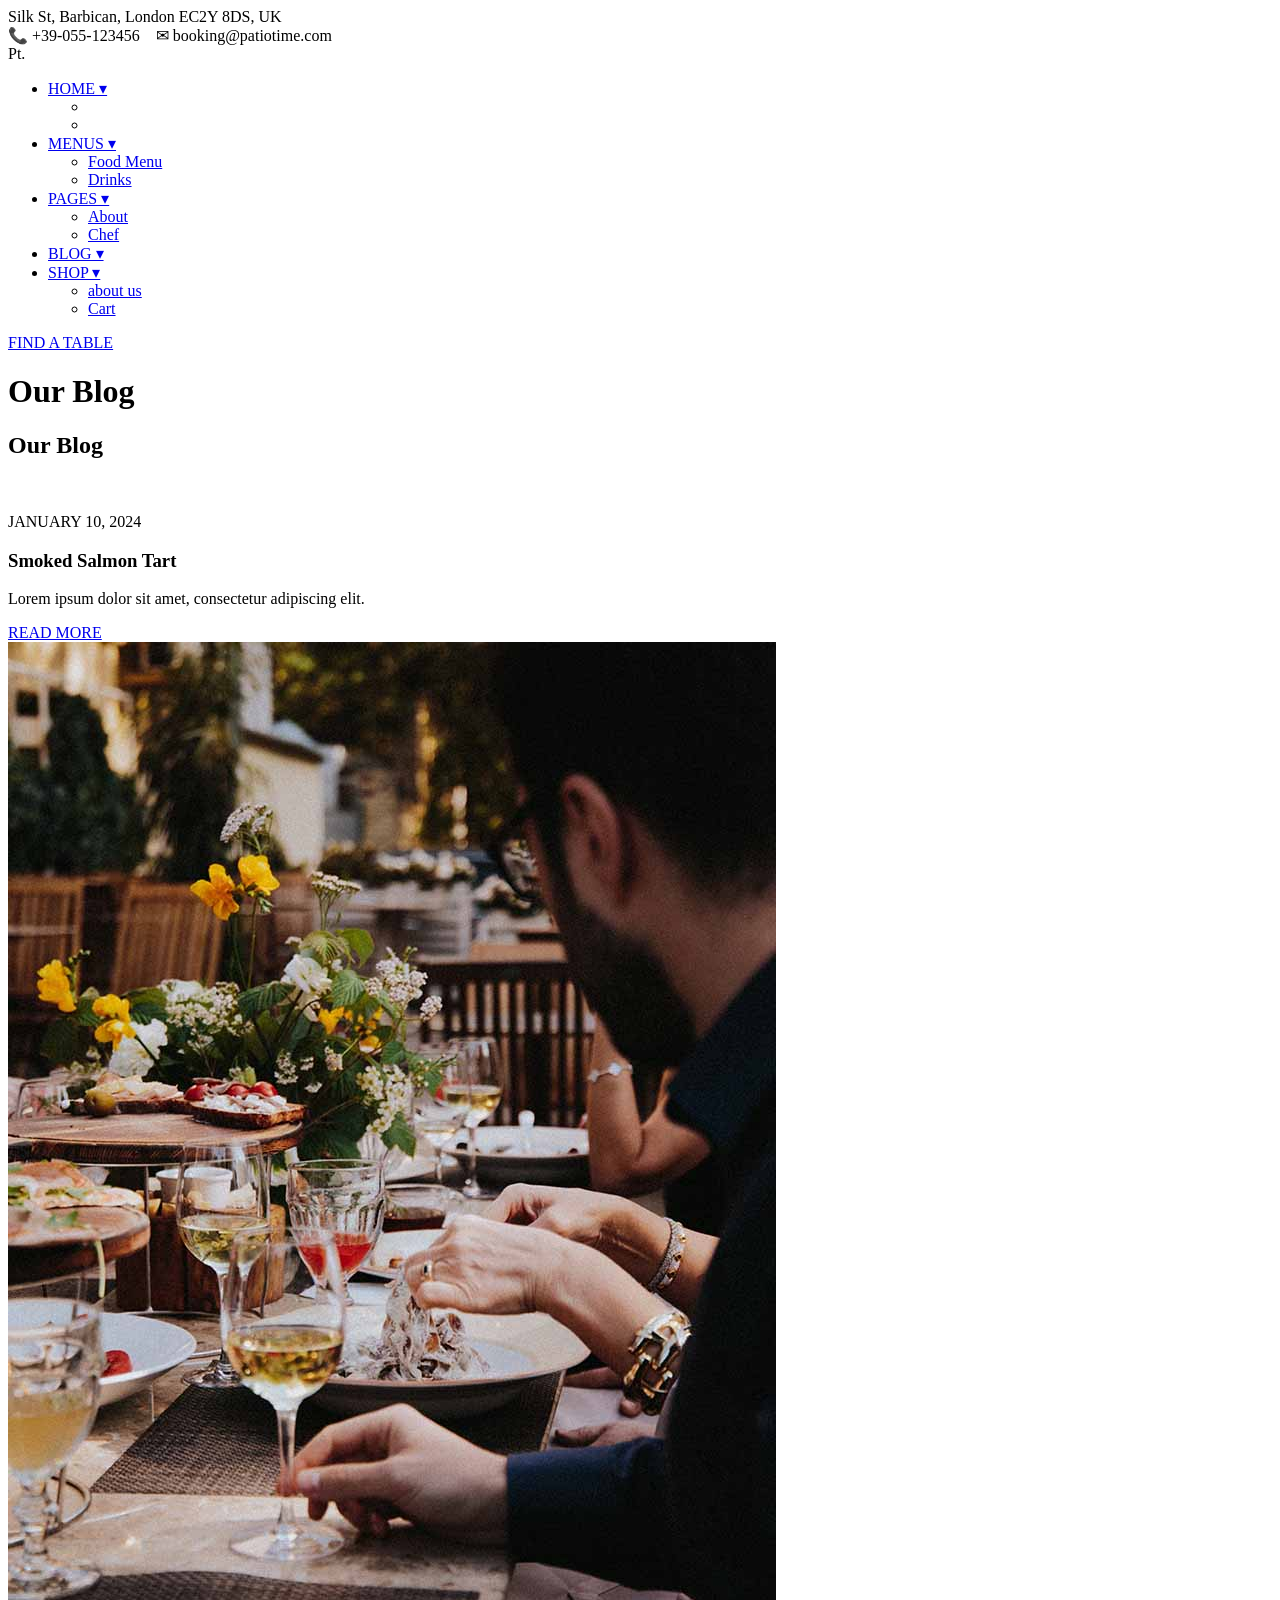
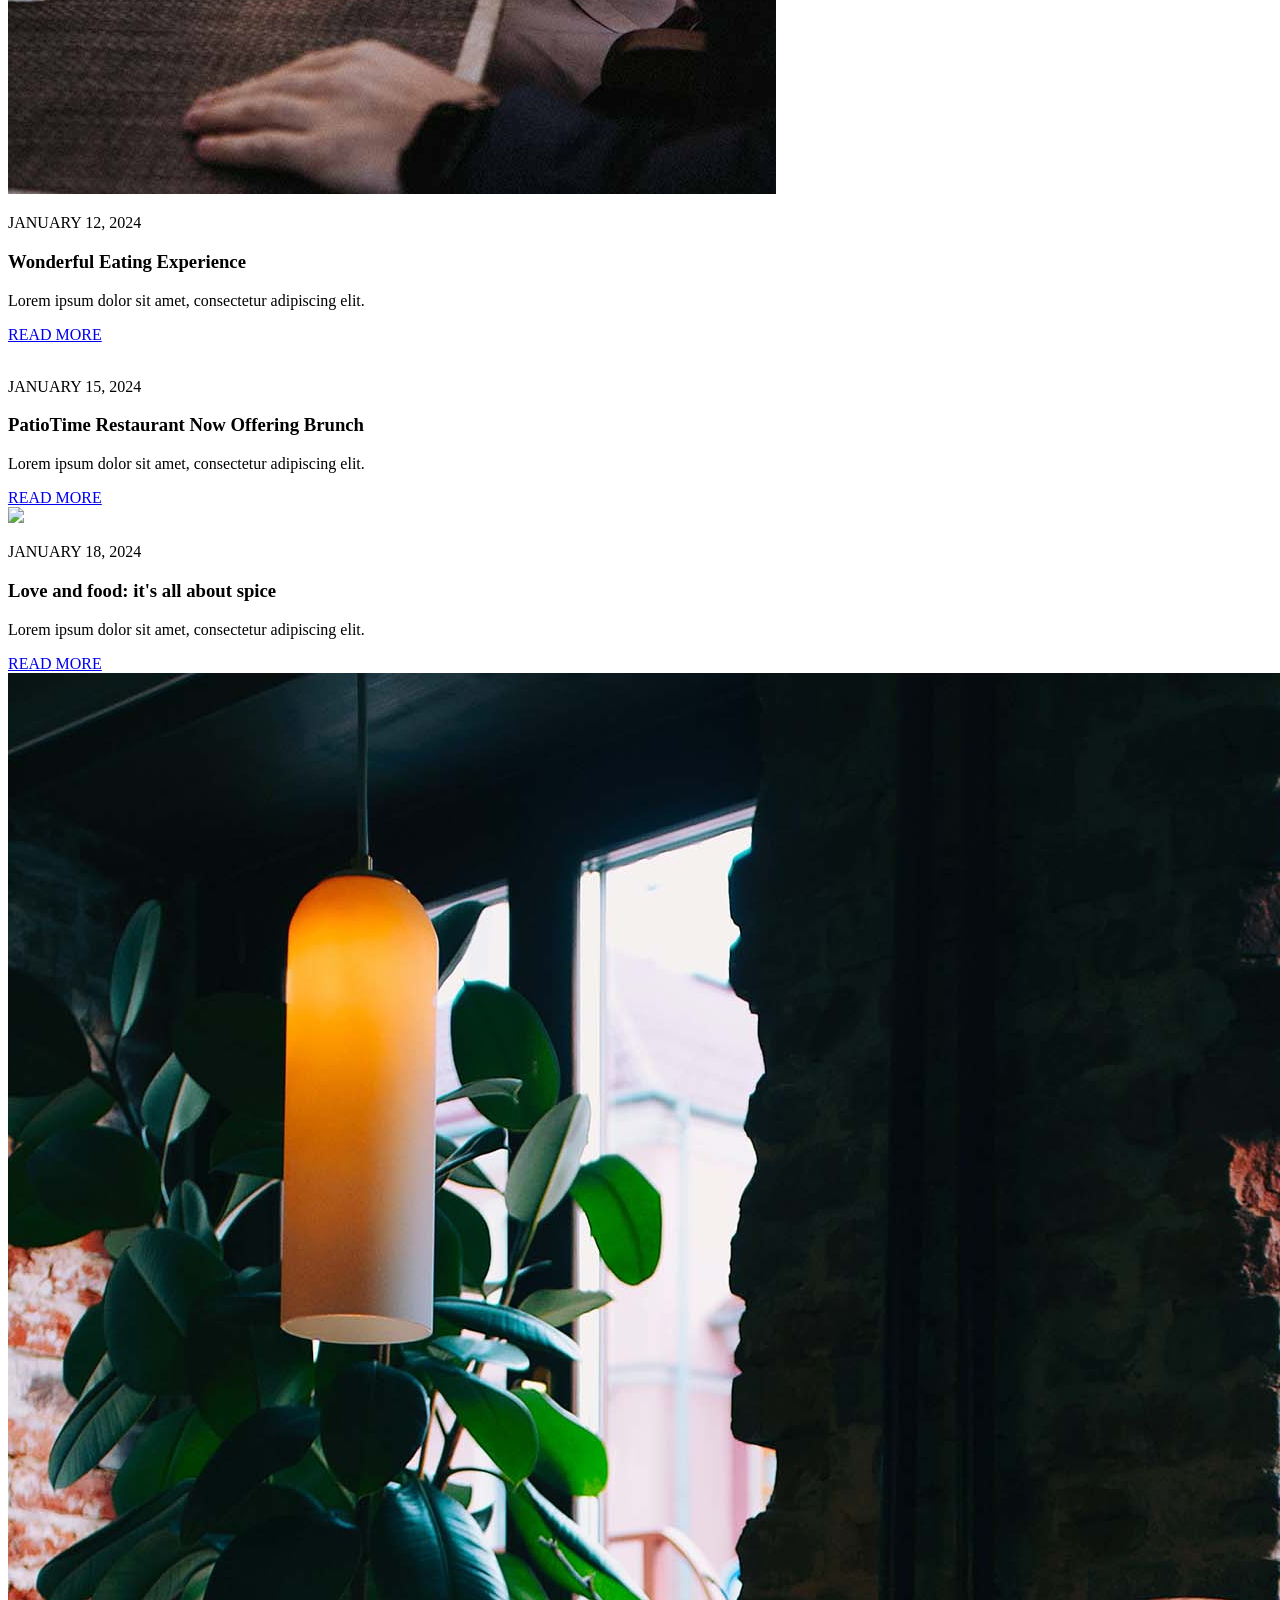
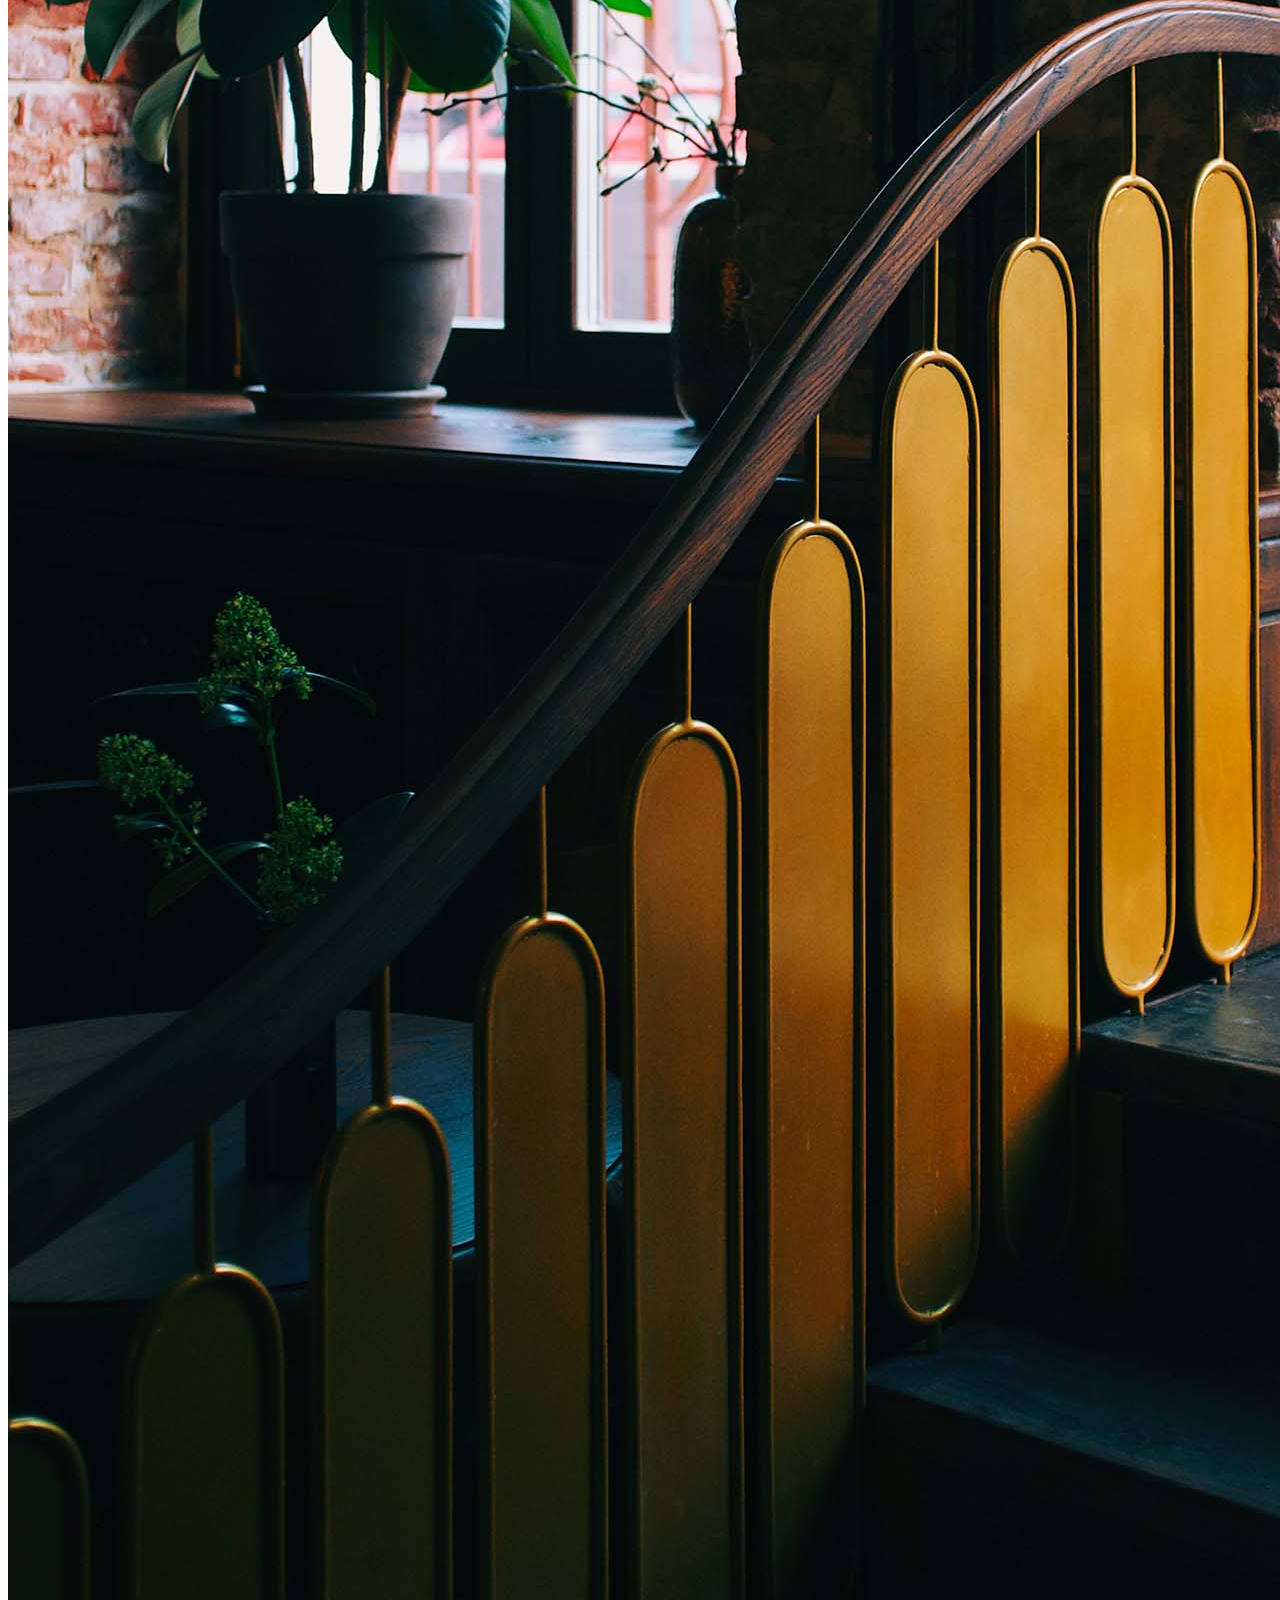
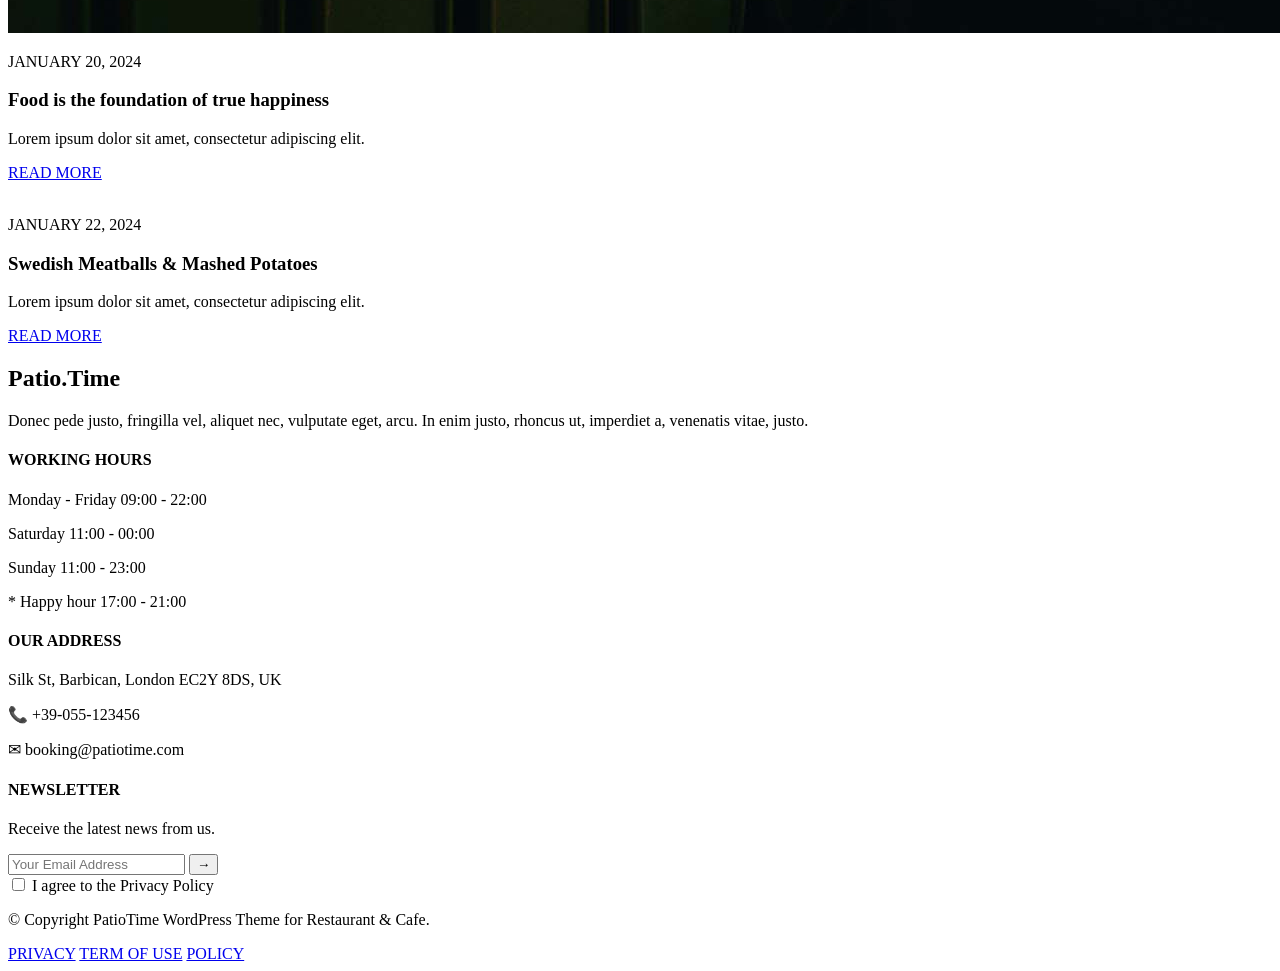
==== blog.html @ 70690c52 "Restaurant" ====
<!DOCTYPE html>
<html lang="en">
<head>
<meta charset="UTF-8">
<title>Patiotime Clone</title>

<!-- Google Fonts -->
 
<link href="https://fonts.googleapis.com/css2?family=Playfair+Display:wght@400;700&family=Poppins:wght@300;400&display=swap" rel="stylesheet">
<link href="https://fonts.googleapis.com/css2?family=Playfair+Display:wght@400;600&family=Poppins:wght@300;400&display=swap" rel="stylesheet">
<link rel="stylesheet" href="/example/Assets/css/blog.css">
</head>
<body>

<header class="hero">

    <!-- Top Info Bar -->
    <div class="top-bar">
        <div class="left"> Silk St, Barbican, London EC2Y 8DS, UK</div>
        <div class="right">
            📞 +39-055-123456 &nbsp;&nbsp;
            ✉ booking@patiotime.com
        </div>
    </div>

    <!-- Navbar -->
    <nav class="navbar">
        <div class="logo">Pt.</div>

        <ul class="menu">
            <li class="dropdown">
                <a href="home.html">HOME ▾</a>
                <ul class="dropdown-menu">
                    <li><a href="#"></a></li>
                    <li><a href="#"></a></li>
                </ul>
            </li>

            <li class="dropdown">
                <a href="menu.html">MENUS ▾</a>
                <ul class="dropdown-menu">
                    <li><a href="#">Food Menu</a></li>
                    <li><a href="#">Drinks</a></li>
                </ul>
            </li>

            <li class="dropdown">
                <a href="pages.html">PAGES ▾</a>
                <ul class="dropdown-menu">
                    <li><a href="#">About</a></li>
                    <li><a href="#">Chef</a></li>
                </ul>
            </li>

            <li><a href="#">BLOG ▾</a></li>

            <li class="dropdown">
                <a href="shop.html">SHOP ▾</a>
                <ul class="dropdown-menu">
                    <li><a href="#">about us</a></li>
                    <li><a href="#">Cart</a></li>
                </ul>
            </li>
        </ul>

        <a href="#" class="btn-outline">FIND A TABLE</a>
    </nav>

    <!-- Hero Content -->
    <div class="hero-content">
        
        <h1>Our Blog</h1>
        
    </div>

</header>

<!--middle content-->
<section class="blog">
  <h2 class="blog-title">Our Blog</h2>

  <div class="blog-container">

    <!-- Card 1 -->
    <div class="blog-card">
      <img src="/example/Assets/images/page1.jpg" alt="">
      <p class="date">JANUARY 10, 2024</p>
      <h3>Smoked Salmon Tart</h3>
      <p>Lorem ipsum dolor sit amet, consectetur adipiscing elit.</p>
      <a href="#">READ MORE</a>
    </div>

    <!-- Card 2 -->
    <div class="blog-card">
      <img src="Assets/images/bottom.jpg" alt="">
      <p class="date">JANUARY 12, 2024</p>
      <h3>Wonderful Eating Experience</h3>
      <p>Lorem ipsum dolor sit amet, consectetur adipiscing elit.</p>
      <a href="#">READ MORE</a>
    </div>

    <!-- Card 3 -->
    <div class="blog-card">
      <img src="/example/Assets/images/banner1.jpg" alt="">
      <p class="date">JANUARY 15, 2024</p>
      <h3>PatioTime Restaurant Now Offering Brunch</h3>
      <p>Lorem ipsum dolor sit amet, consectetur adipiscing elit.</p>
      <a href="#">READ MORE</a>
    </div>

    <!-- Card 4 -->
    <div class="blog-card">
      <img src="/example/Assets/images/banner2.jpg"">
      <p class="date">JANUARY 18, 2024</p>
      <h3>Love and food: it's all about spice</h3>
      <p>Lorem ipsum dolor sit amet, consectetur adipiscing elit.</p>
      <a href="#">READ MORE</a>
    </div>

    <!-- Card 5 -->
    <div class="blog-card">
      <img src="Assets/images/footer.jpg" alt="">
      <p class="date">JANUARY 20, 2024</p>
      <h3>Food is the foundation of true happiness</h3>
      <p>Lorem ipsum dolor sit amet, consectetur adipiscing elit.</p>
      <a href="#">READ MORE</a>
    </div>

    <!-- Card 6 -->
    <div class="blog-card">
      <img src="/example/Assets/images/wine.jpg" alt="">
      <p class="date">JANUARY 22, 2024</p>
      <h3>Swedish Meatballs & Mashed Potatoes</h3>
      <p>Lorem ipsum dolor sit amet, consectetur adipiscing elit.</p>
      <a href="#">READ MORE</a>
    </div>

  </div>
</section>


<!--FOOTER SECTION-->
<footer class="footer">

  <div class="footer-container">

    <!-- COL 1 -->
    <div class="footer-col">
      <h2 class="footer-logo">Patio.Time</h2>
      <p>
        Donec pede justo, fringilla vel, aliquet nec, vulputate eget, arcu.
        In enim justo, rhoncus ut, imperdiet a, venenatis vitae, justo.
      </p>

      <div class="socials">
        <i class="fab fa-facebook-f"></i>
        <i class="fab fa-x-twitter"></i>
        <i class="fab fa-instagram"></i>
        <i class="fab fa-pinterest-p"></i>
        <i class="fab fa-youtube"></i>
      </div>
    </div>

    <!-- COL 2 -->
    <div class="footer-col">
      <h4>WORKING HOURS</h4>

      <div class="hours">
        <p>Monday - Friday <span>09:00 - 22:00</span></p>
        <p>Saturday <span>11:00 - 00:00</span></p>
        <p>Sunday <span>11:00 - 23:00</span></p>
        <p class="happy">* Happy hour <span>17:00 - 21:00</span></p>
      </div>
    </div>

    <!-- COL 3 -->
    <div class="footer-col">
      <h4>OUR ADDRESS</h4>

      <p> Silk St, Barbican, London EC2Y 8DS, UK</p>
      <p>📞 +39-055-123456</p>
      <p>✉ booking@patiotime.com</p>
    </div>

    <!-- COL 4 -->
    <div class="footer-col">
      <h4>NEWSLETTER</h4>

      <p>Receive the latest news from us.</p>

      <div class="newsletter">
        <input type="email" placeholder="Your Email Address">
        <button>→</button>
      </div>

      <label class="checkbox">
        <input type="checkbox">
        I agree to the Privacy Policy
      </label>
    </div>

  </div>

  <!-- BOTTOM -->
  <div class="footer-bottom">
    <p>© Copyright PatioTime WordPress Theme for Restaurant & Cafe.</p>

    <div class="footer-links">
      <a href="#">PRIVACY</a>
      <a href="#">TERM OF USE</a>
      <a href="#">POLICY</a>
    </div>
  </div>

</footer>

</body>
</html>
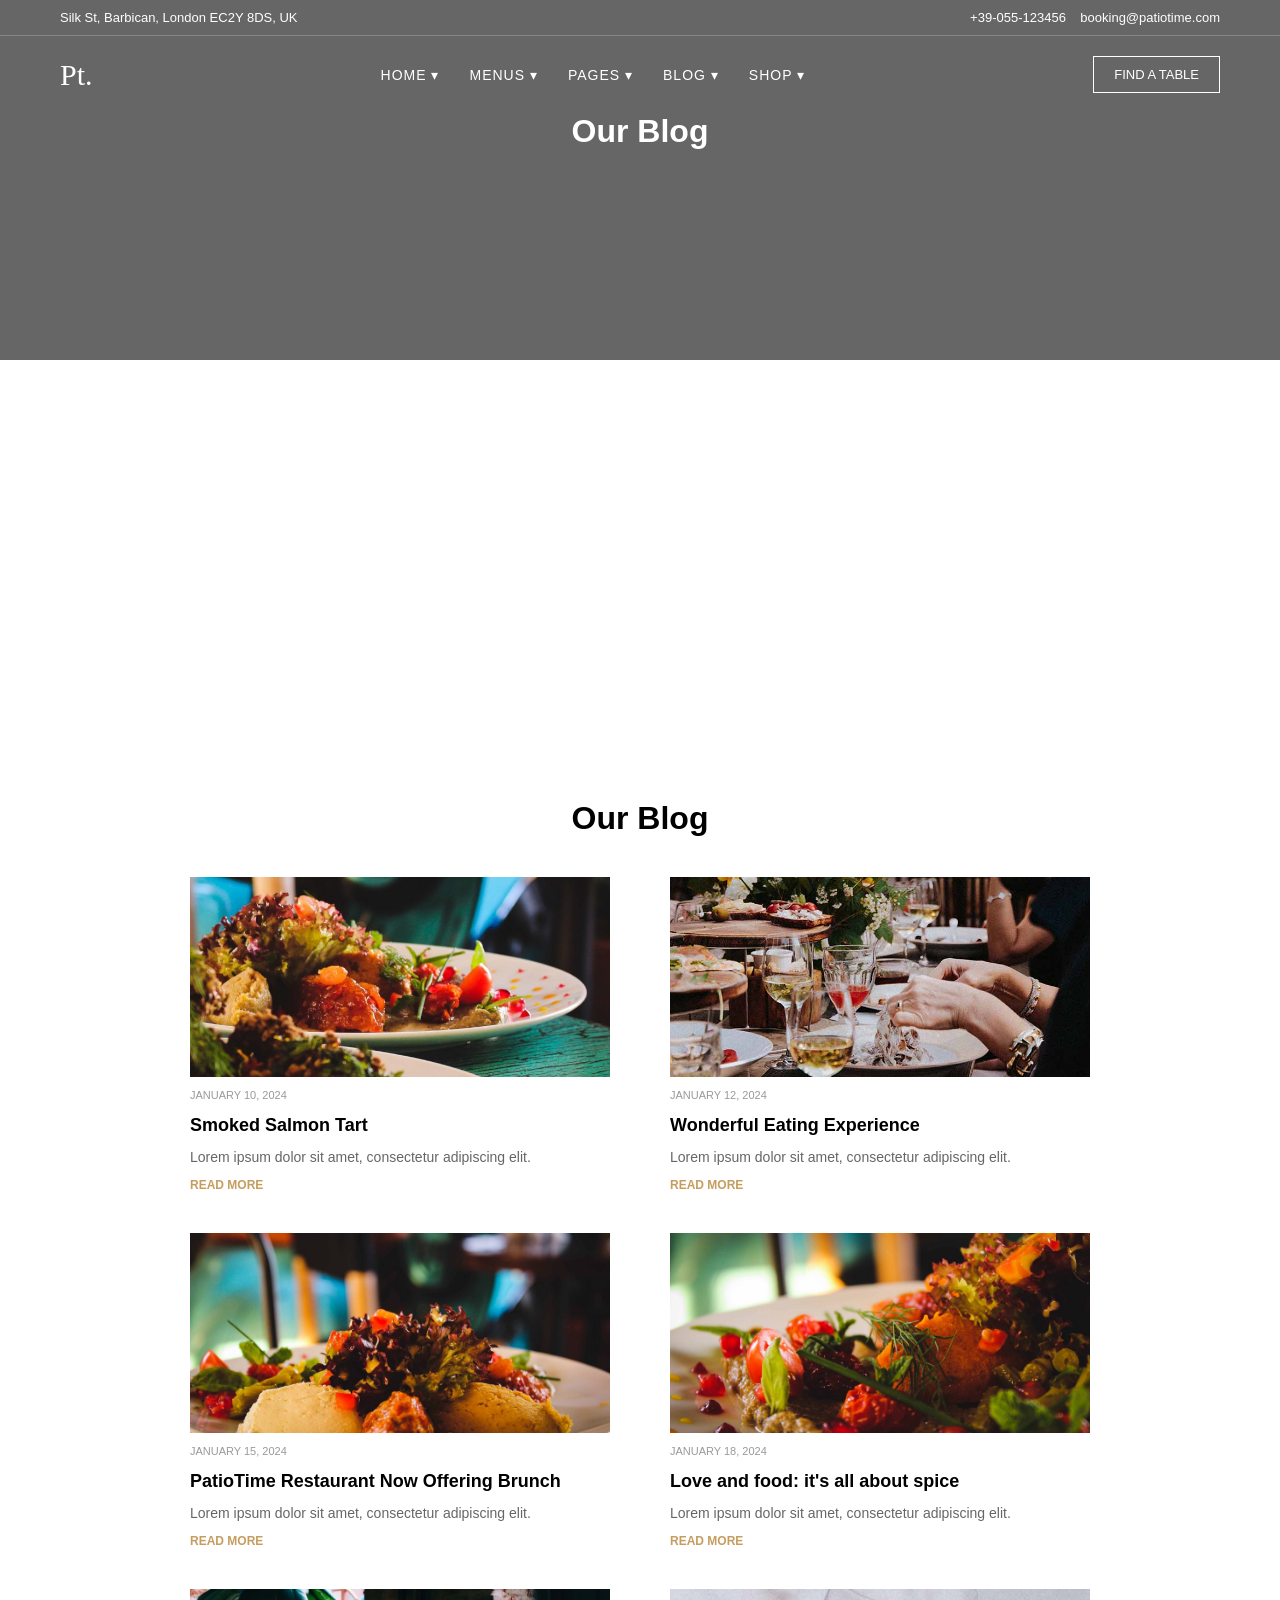
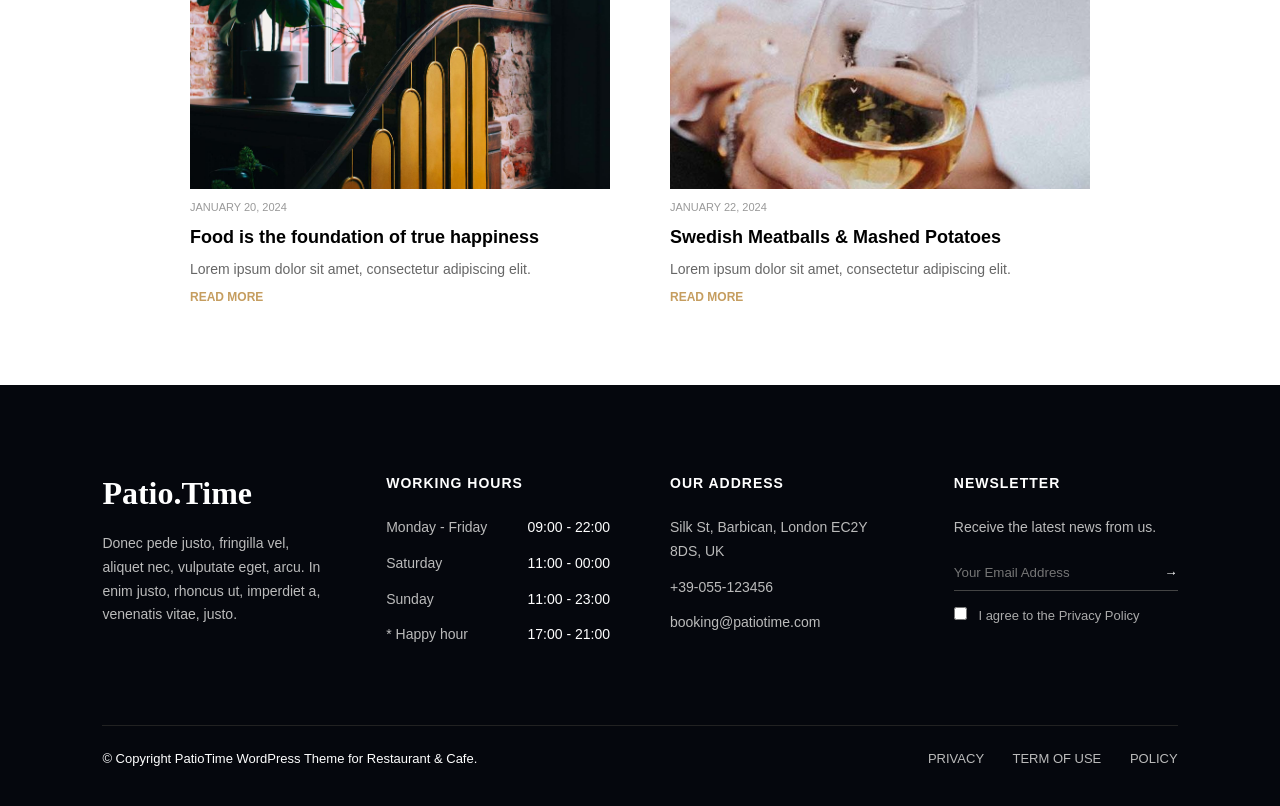
==== commit b8481475: "Update blog.html" ====
--- a/blog.html
+++ b/blog.html
@@ -2,13 +2,13 @@
 <html lang="en">
 <head>
 <meta charset="UTF-8">
-<title>Patiotime Clone</title>
+<title>Patiotime</title>
 
 <!-- Google Fonts -->
  
 <link href="https://fonts.googleapis.com/css2?family=Playfair+Display:wght@400;700&family=Poppins:wght@300;400&display=swap" rel="stylesheet">
 <link href="https://fonts.googleapis.com/css2?family=Playfair+Display:wght@400;600&family=Poppins:wght@300;400&display=swap" rel="stylesheet">
-<link rel="stylesheet" href="/example/Assets/css/blog.css">
+<link rel="stylesheet" href="./Assets/css/blog.css">
 </head>
 <body>
 
@@ -18,8 +18,8 @@
     <div class="top-bar">
         <div class="left"> Silk St, Barbican, London EC2Y 8DS, UK</div>
         <div class="right">
-            📞 +39-055-123456 &nbsp;&nbsp;
-            ✉ booking@patiotime.com
+             +39-055-123456 &nbsp;&nbsp;
+             booking@patiotime.com
         </div>
     </div>
 
@@ -29,7 +29,7 @@
 
         <ul class="menu">
             <li class="dropdown">
-                <a href="home.html">HOME ▾</a>
+                <a href="index.html">HOME ▾</a>
                 <ul class="dropdown-menu">
                     <li><a href="#"></a></li>
                     <li><a href="#"></a></li>
@@ -52,8 +52,12 @@
                 </ul>
             </li>
 
-            <li><a href="#">BLOG ▾</a></li>
-
+            <li class="dropdown">
+                <a href="blog.html">BLOG ▾</a>
+                <ul class="dropdown-menu">
+                    <li><a href="#">Blog grid- 2 column</a></li>
+                   </ul>
+            </li>
             <li class="dropdown">
                 <a href="shop.html">SHOP ▾</a>
                 <ul class="dropdown-menu">
@@ -83,7 +87,7 @@
 
     <!-- Card 1 -->
     <div class="blog-card">
-      <img src="/example/Assets/images/page1.jpg" alt="">
+      <img src="./Assets/images/page1.jpg" alt="">
       <p class="date">JANUARY 10, 2024</p>
       <h3>Smoked Salmon Tart</h3>
       <p>Lorem ipsum dolor sit amet, consectetur adipiscing elit.</p>
@@ -92,7 +96,7 @@
 
     <!-- Card 2 -->
     <div class="blog-card">
-      <img src="Assets/images/bottom.jpg" alt="">
+      <img src="./Assets/images/bottom.jpg" alt="">
       <p class="date">JANUARY 12, 2024</p>
       <h3>Wonderful Eating Experience</h3>
       <p>Lorem ipsum dolor sit amet, consectetur adipiscing elit.</p>
@@ -101,7 +105,7 @@
 
     <!-- Card 3 -->
     <div class="blog-card">
-      <img src="/example/Assets/images/banner1.jpg" alt="">
+      <img src="./Assets/images/banner1.jpg" alt="">
       <p class="date">JANUARY 15, 2024</p>
       <h3>PatioTime Restaurant Now Offering Brunch</h3>
       <p>Lorem ipsum dolor sit amet, consectetur adipiscing elit.</p>
@@ -110,7 +114,7 @@
 
     <!-- Card 4 -->
     <div class="blog-card">
-      <img src="/example/Assets/images/banner2.jpg"">
+      <img src="./Assets/images/banner2.jpg"">
       <p class="date">JANUARY 18, 2024</p>
       <h3>Love and food: it's all about spice</h3>
       <p>Lorem ipsum dolor sit amet, consectetur adipiscing elit.</p>
@@ -119,7 +123,7 @@
 
     <!-- Card 5 -->
     <div class="blog-card">
-      <img src="Assets/images/footer.jpg" alt="">
+      <img src="./Assets/images/footer.jpg" alt="">
       <p class="date">JANUARY 20, 2024</p>
       <h3>Food is the foundation of true happiness</h3>
       <p>Lorem ipsum dolor sit amet, consectetur adipiscing elit.</p>
@@ -128,7 +132,7 @@
 
     <!-- Card 6 -->
     <div class="blog-card">
-      <img src="/example/Assets/images/wine.jpg" alt="">
+      <img src="./Assets/images/wine.jpg" alt="">
       <p class="date">JANUARY 22, 2024</p>
       <h3>Swedish Meatballs & Mashed Potatoes</h3>
       <p>Lorem ipsum dolor sit amet, consectetur adipiscing elit.</p>
@@ -178,8 +182,8 @@
       <h4>OUR ADDRESS</h4>
 
       <p> Silk St, Barbican, London EC2Y 8DS, UK</p>
-      <p>📞 +39-055-123456</p>
-      <p>✉ booking@patiotime.com</p>
+      <p> +39-055-123456</p>
+      <p> booking@patiotime.com</p>
     </div>
 
     <!-- COL 4 -->
@@ -215,4 +219,4 @@
 </footer>
 
 </body>
-</html>+</html>
--- a/Assets/css/blog.css
+++ b/Assets/css/blog.css
@@ -0,0 +1,325 @@
+* {
+    margin: 0;
+    padding: 0;
+    box-sizing: border-box;
+}
+
+body {
+    font-family: 'Poppins', sans-serif;
+}
+
+/* HERO BACKGROUND */
+.hero {
+    height: 80vh;
+    background: url('/example/Assets/images/food.jpg'), center/cover no-repeat;
+    position: relative;
+    color: white;
+    background-size:cover;
+    
+  
+}
+
+/* DARK OVERLAY */
+.hero::before {
+    content: "";
+    position: absolute;
+    width: 100%;
+    height: 50%;
+    background: rgba(0,0,0,0.6);
+}
+
+/* TOP BAR */
+.top-bar {
+    display: flex;
+    justify-content: space-between;
+    padding: 10px 60px;
+    font-size: 13px;
+    border-bottom: 1px solid rgba(255,255,255,0.2);
+    position: relative;
+    z-index: 1;
+}
+
+/* NAVBAR */
+.navbar {
+    display: flex;
+    justify-content: space-between;
+    align-items: center;
+    padding: 20px 60px;
+    position: relative;
+    z-index: 1;
+}
+
+.logo {
+    font-size: 30px;
+    font-family: 'Playfair Display', serif;
+}
+
+/* MENU */
+.menu {
+    display: flex;
+    list-style: none;
+    gap: 30px;
+}
+
+.menu li a {
+    text-decoration: none;
+    color: white;
+    font-size: 14px;
+    letter-spacing: 1px;
+}
+
+/* DROPDOWN */
+.dropdown-menu {
+    position: absolute;
+    top: 35px;
+    background: white;
+    color: black;
+    list-style: none;
+    min-width: 180px;
+    opacity: 0;
+    visibility: hidden;
+    transform: translateY(10px);
+    transition: 0.3s;
+}
+
+.dropdown-menu li a {
+    color: black;
+    padding: 12px;
+    display: block;
+}
+
+.dropdown:hover .dropdown-menu {
+    opacity: 1;
+    visibility: visible;
+    transform: translateY(0);
+}
+
+/* BUTTON OUTLINE */
+.btn-outline {
+    border: 1px solid white;
+    padding: 10px 20px;
+    text-decoration: none;
+    color: white;
+    font-size: 13px;
+}
+
+
+
+/* HERO CONTENT */
+.hero-content {
+  position: relative;
+  text-align: center;
+  width: 90%;
+  margin: auto;
+}
+
+
+hero-content h1 {
+  font-family: "Cormorant Garamond", serif;
+  font-size: 88px;
+  font-weight: 400;
+  margin-bottom: 20px;
+}
+
+/* BLOG SECTION */
+.blog {
+  text-align: center;
+  padding: 80px 20px;
+}
+
+.blog-title {
+  font-size: 32px;
+  margin-bottom: 40px;
+}
+
+/* GRID */
+.blog-container {
+  display: grid;
+  grid-template-columns: repeat(2, 1fr);
+  gap: 40px 60px;
+  max-width: 900px;
+  margin: auto;
+}
+
+/* CARD */
+.blog-card {
+  text-align: left;
+}
+
+.blog-card img {
+  width: 100%;
+  height: 200px;
+  object-fit: cover;
+  display: block;
+}
+
+/* TEXT */
+.blog-card .date {
+  font-size: 11px;
+  color: #999;
+  margin: 10px 0;
+}
+
+.blog-card h3 {
+  font-size: 18px;
+  margin: 10px 0;
+}
+
+.blog-card p {
+  font-size: 14px;
+  color: #666;
+  line-height: 1.6;
+}
+
+/* READ MORE */
+.blog-card a {
+  font-size: 12px;
+  color: #c59d5f;
+  text-decoration: none;
+  font-weight: bold;
+  display: inline-block;
+  margin-top: 10px;
+}
+
+
+/* FOOTER SECTION */
+.footer {
+  background: #05070d;
+  color: #fff;
+  padding: 90px 8% 40px;
+}
+
+/* GRID */
+.footer-container {
+  display: grid;
+  grid-template-columns: repeat(4, 1fr);
+  gap: 60px;
+}
+
+/* LOGO */
+.footer-logo {
+  font-family: 'Playfair Display', serif;
+  font-size: 32px;
+  margin-bottom: 20px;
+}
+
+/* TEXT */
+.footer-col p {
+  font-size: 14px;
+  color: #bbb;
+  line-height: 1.7;
+  margin-bottom: 12px;
+}
+
+/* HEADINGS */
+.footer-col h4 {
+  font-size: 14px;
+  letter-spacing: 1px;
+  margin-bottom: 25px;
+}
+
+/* WORKING HOURS ALIGN */
+.hours span {
+  float: right;
+  color: #fff;
+}
+
+/* HAPPY */
+.happy {
+  margin-top: 10px;
+}
+
+/* SOCIALS */
+.socials {
+  margin-top: 20px;
+}
+
+.socials i {
+  margin-right: 15px;
+  cursor: pointer;
+  transition: 0.3s;
+}
+
+.socials i:hover {
+  color: #e65c00;
+}
+
+/* NEWSLETTER */
+.newsletter {
+  display: flex;
+  border-bottom: 1px solid #444;
+  margin: 15px 0;
+}
+
+.newsletter input {
+  flex: 1;
+  background: transparent;
+  border: none;
+  color: #fff;
+  padding: 10px 0;
+  outline: none;
+}
+
+.newsletter button {
+  background: none;
+  border: none;
+  color: #fff;
+  cursor: pointer;
+}
+
+/* CHECKBOX */
+.checkbox {
+  font-size: 13px;
+  color: #aaa;
+}
+
+.checkbox input {
+  margin-right: 8px;
+}
+
+/* ================= BOTTOM ================= */
+.footer-bottom {
+  margin-top: 60px;
+  padding-top: 25px;
+  border-top: 1px solid #222;
+
+  display: flex;
+  justify-content: space-between;
+  align-items: center;
+
+  font-size: 13px;
+}
+
+/* LINKS */
+.footer-links a {
+  margin-left: 25px;
+  color: #bbb;
+  text-decoration: none;
+  transition: 0.3s;
+}
+
+.footer-links a:hover {
+  color: #fff;
+}
+
+/* =============================== */
+@media (max-width: 768px) {
+
+  .footer-container {
+    grid-template-columns: 1fr;
+    gap: 40px;
+  }
+
+  .footer-bottom {
+    flex-direction: column;
+    gap: 15px;
+    text-align: center;
+  }
+
+  .hours span {
+    float: none;
+    display: block;
+    margin-top: 5px;
+  }
+
+}
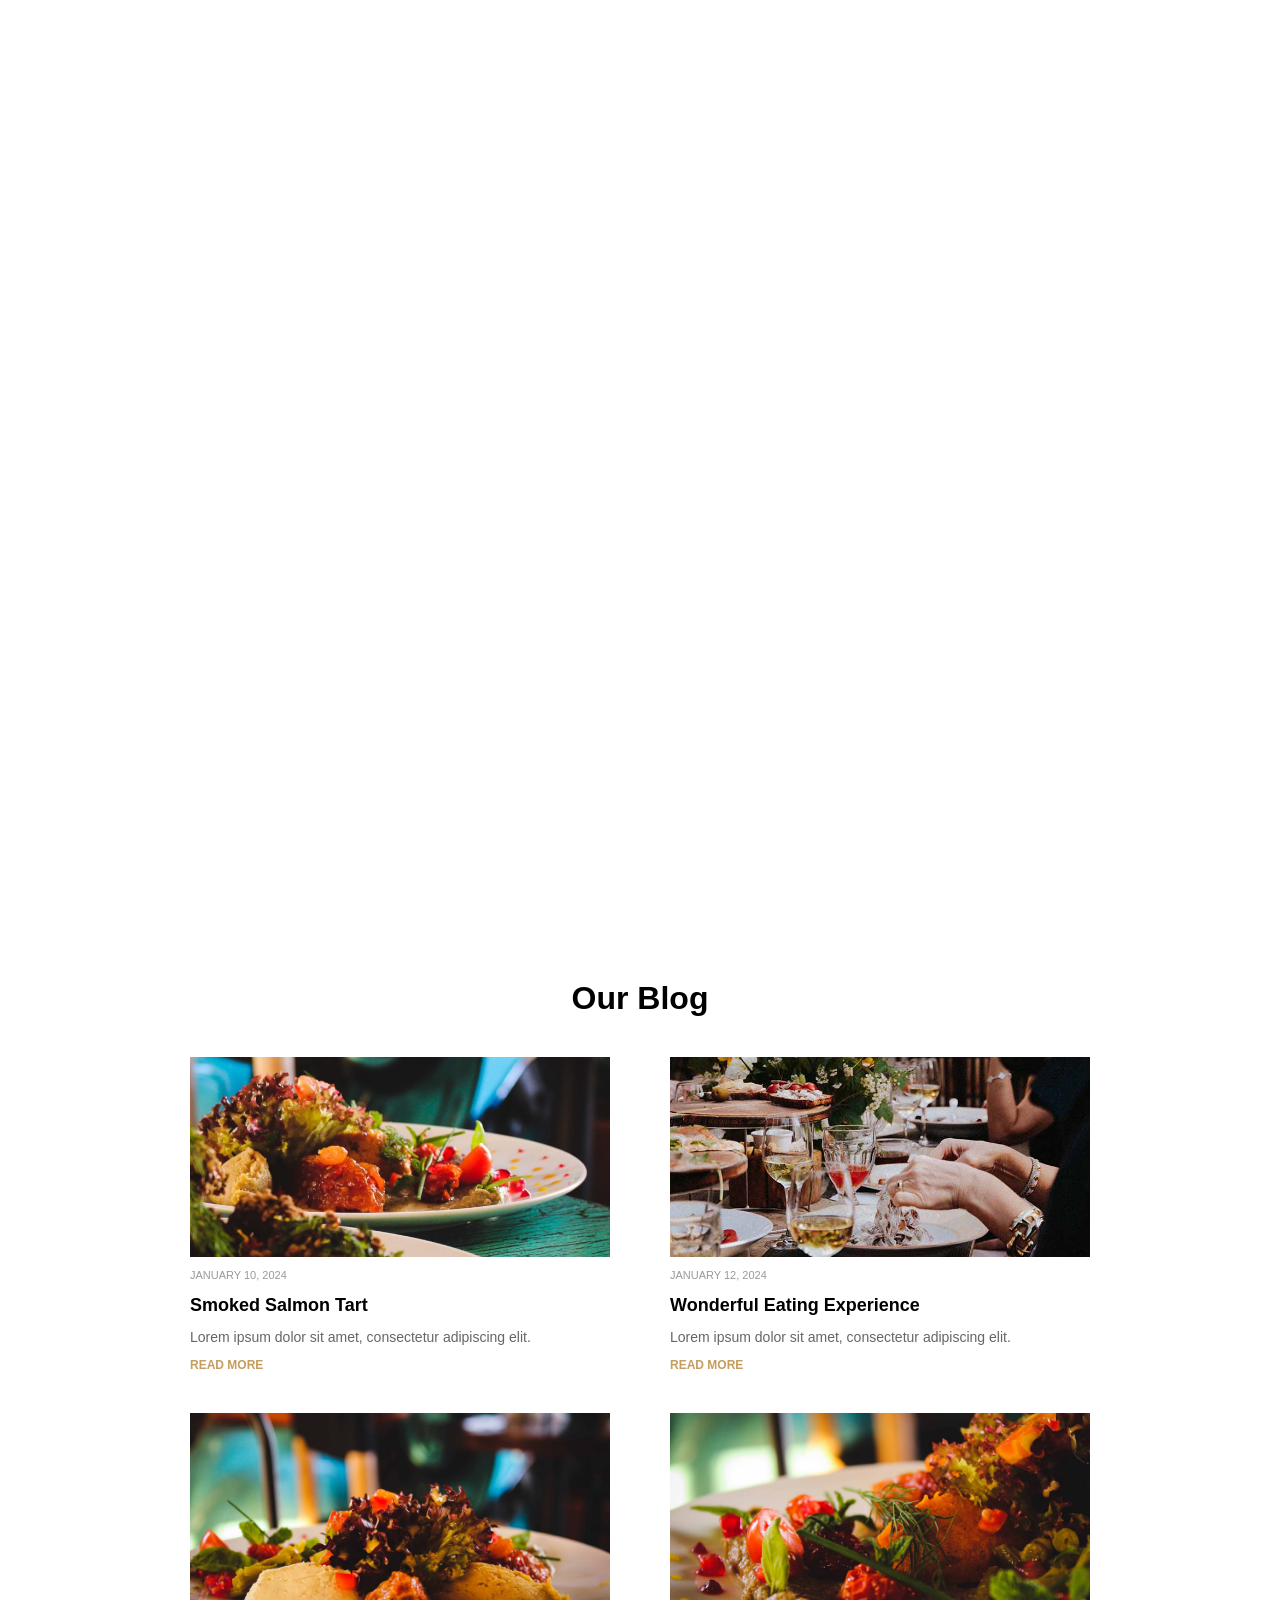
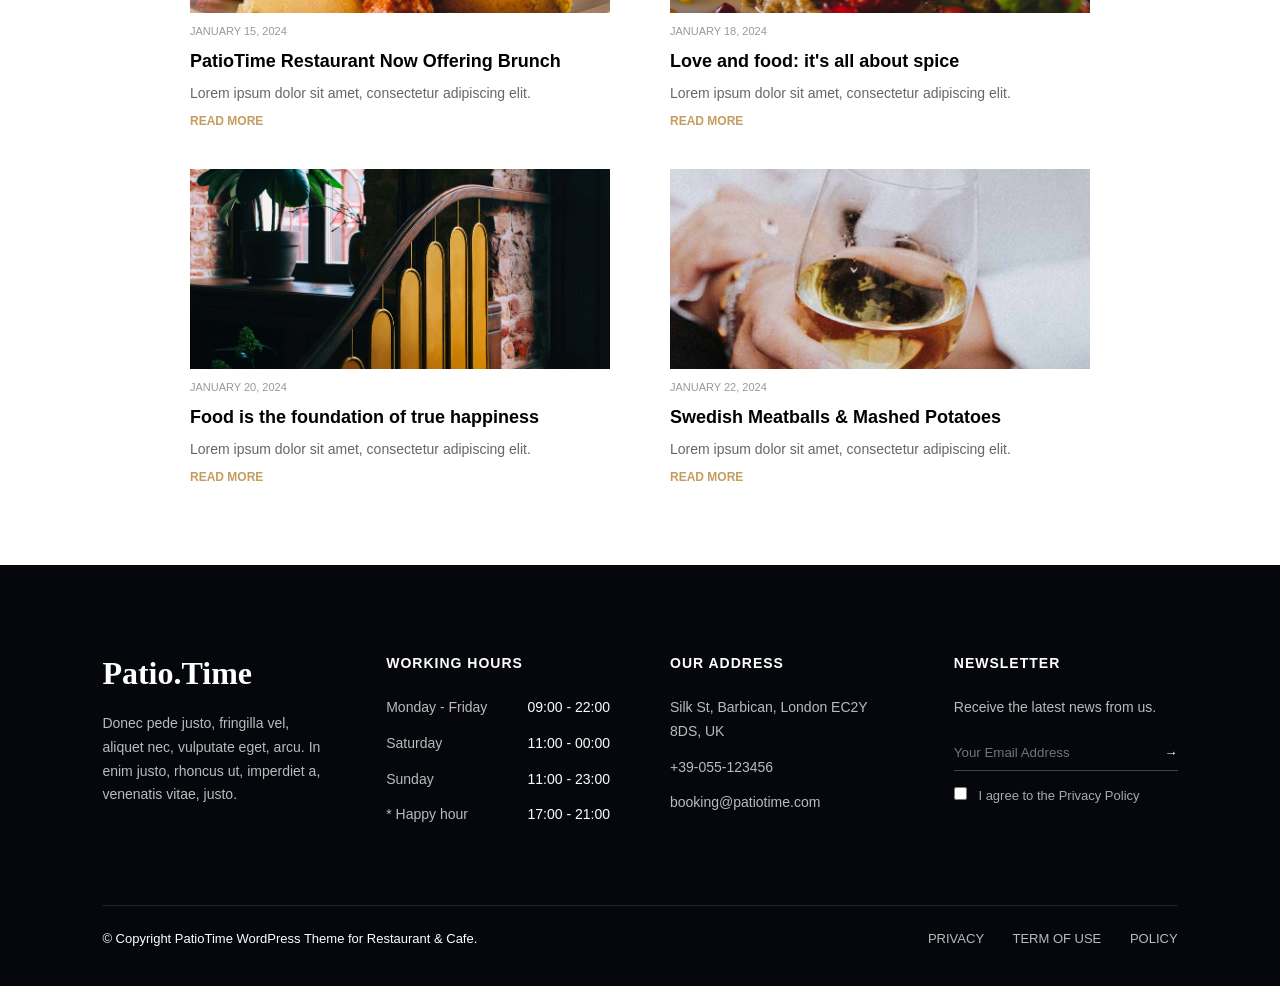
==== commit b145fcd2: "Update blog.html" ====
--- a/blog.html
+++ b/blog.html
@@ -29,53 +29,57 @@
 
         <ul class="menu">
             <li class="dropdown">
-                <a href="index.html">HOME ▾</a>
+                <a href="index.html">HOME </a>
                 <ul class="dropdown-menu">
-                    <li><a href="#"></a></li>
-                    <li><a href="#"></a></li>
-                </ul>
+                    <li><a href="#">MAIN DEMO</a></li>
+                 </ul>
             </li>
 
-            <li class="dropdown">
-                <a href="menu.html">MENUS ▾</a>
-                <ul class="dropdown-menu">
-                    <li><a href="#">Food Menu</a></li>
-                    <li><a href="#">Drinks</a></li>
-                </ul>
-            </li>
-
-            <li class="dropdown">
-                <a href="pages.html">PAGES ▾</a>
-                <ul class="dropdown-menu">
-                    <li><a href="#">About</a></li>
-                    <li><a href="#">Chef</a></li>
-                </ul>
-            </li>
-
-            <li class="dropdown">
-                <a href="blog.html">BLOG ▾</a>
-                <ul class="dropdown-menu">
-                    <li><a href="#">Blog grid- 2 column</a></li>
-                   </ul>
-            </li>
-            <li class="dropdown">
-                <a href="shop.html">SHOP ▾</a>
-                <ul class="dropdown-menu">
-                    <li><a href="#">about us</a></li>
-                    <li><a href="#">Cart</a></li>
-                </ul>
-            </li>
-        </ul>
-
-        <a href="#" class="btn-outline">FIND A TABLE</a>
-    </nav>
-
+             <li class="dropdown">
+      <a href="menu.html">MENUS </a>
+      <ul class="dropdown-menu">
+        <li><a href="#">MENU LIST</a></li>
+        
+      </ul>
+    </li>
+
+    <li class="dropdown">
+      <a href="pages.html">PAGES </a>
+      <ul class="dropdown-menu">
+        <li><a href="#">Contact Us</a></li>
+       
+      </ul>
+    </li>
+
+    <li class="dropdown">
+        <a href="blog.html">BLOG </a></li>
+        <ul class="dropdown-menu">
+        <li><a href="#">Blog Grid-2 Columns</a></li>
+        
+      </ul>
+    </li>
+
+    <li class="dropdown">
+      <a href="shop.html">SHOP </a>
+      <ul class="dropdown-menu">
+        <li><a href="#">My Account</a></li>
+        
+      </ul>
+    </li>
+
+  </ul>
+
+  <!-- BUTTON -->
+  <a href="#" class="btn-outline">FIND A TABLE</a>
+
+</nav>
+            
+        
     <!-- Hero Content -->
-    <div class="hero-content">
-        
-        <h1>Our Blog</h1>
-        
-    </div>
+ <div class="hero-content">
+        
+     <h1>Our Blog</h1>
+  </div>
 
 </header>
 
--- a/Assets/css/blog.css
+++ b/Assets/css/blog.css
@@ -1,107 +1,138 @@
 * {
-    margin: 0;
-    padding: 0;
-    box-sizing: border-box;
+  margin: 0;
+  padding: 0;
+  box-sizing: border-box;
 }
 
 body {
-    font-family: 'Poppins', sans-serif;
-}
-
-/* HERO BACKGROUND */
+  font-family: 'Poppins', sans-serif;
+}
+
+/* HERO */
 .hero {
-    height: 80vh;
-    background: url('/example/Assets/images/food.jpg'), center/cover no-repeat;
+    height: 100vh;
+    background-image: url('../Assets/images/menu.jpg');
+    background-size:  cover;
+    background-position:  center;
+    background-repeat: no-repeat;  
     position: relative;
+    
     color: white;
-    background-size:cover;
-    
-  
-}
-
-/* DARK OVERLAY */
-.hero::before {
-    content: "";
-    position: absolute;
-    width: 100%;
-    height: 50%;
-    background: rgba(0,0,0,0.6);
+    overflow:hidden;
+ 
+}
+
+/* OVERLAY */
+.overlay {
+  position: absolute;
+  width: 100%;
+  height: 100%;
+  background: rgba(0,0,0,0.65);
 }
 
 /* TOP BAR */
 .top-bar {
-    display: flex;
-    justify-content: space-between;
-    padding: 10px 60px;
-    font-size: 13px;
-    border-bottom: 1px solid rgba(255,255,255,0.2);
-    position: relative;
-    z-index: 1;
-}
+  position: relative;
+  z-index: 2;
+  display: flex;
+  justify-content: space-between;
+  padding: 10px 60px;
+  font-size: 13px;
+  border-bottom: 1px solid rgba(255,255,255,0.2);
+}
+
 
 /* NAVBAR */
 .navbar {
-    display: flex;
-    justify-content: space-between;
-    align-items: center;
-    padding: 20px 60px;
-    position: relative;
-    z-index: 1;
-}
-
+  position: relative;
+  z-index: 10;
+  display: flex;
+  align-items: center;
+  justify-content: space-between;
+  padding: 20px 60px;
+}
+
+/* LOGO */
 .logo {
-    font-size: 30px;
-    font-family: 'Playfair Display', serif;
-}
-
-/* MENU */
+  font-size: 28px;
+  font-family: 'Playfair Display', serif;
+}
+
+/* MENU CENTER */
 .menu {
-    display: flex;
-    list-style: none;
-    gap: 30px;
+  display: flex;
+  gap: 30px;
+  list-style: none;
+  align-items: center;
+}
+
+/* LINKS */
+.menu li {
+  position: relative;
 }
 
 .menu li a {
-    text-decoration: none;
-    color: white;
-    font-size: 14px;
-    letter-spacing: 1px;
+  text-decoration: none;
+  color: white;
+  font-size: 14px;
+  letter-spacing: 1px;
 }
 
 /* DROPDOWN */
 .dropdown-menu {
-    position: absolute;
-    top: 35px;
-    background: white;
-    color: black;
-    list-style: none;
-    min-width: 180px;
-    opacity: 0;
-    visibility: hidden;
-    transform: translateY(10px);
-    transition: 0.3s;
-}
-
+  position: absolute;
+  top: 120%;
+  left: 0;
+  background: black;
+  min-width: 180px;
+  list-style: none;
+  
+  opacity: 0;
+  visibility: hidden;
+  transform: translateY(10px);
+  transition: 0.1s;
+}
+
+/* DROPDOWN LINKS */
 .dropdown-menu li a {
-    color: black;
-    padding: 12px;
-    display: block;
-}
-
+  color: white;
+  padding: 12px 15px;
+  display: block;
+  font-family: Jost, sans-serif;
+  font-size: 12px;
+  font-weight: 200;
+}
+
+/* HOVER SHOW */
 .dropdown:hover .dropdown-menu {
-    opacity: 1;
-    visibility: visible;
-    transform: translateY(0);
-}
-
-/* BUTTON OUTLINE */
+  opacity: 1;
+  visibility: visible;
+  transform: translateY(0);
+}
+
+
+/* BUTTON */
 .btn-outline {
-    border: 1px solid white;
-    padding: 10px 20px;
-    text-decoration: none;
-    color: white;
-    font-size: 13px;
-}
+  border: 1px solid white;
+  padding: 10px 20px;
+  color: white;
+  text-decoration: none;
+}
+.btn-outline:hover{
+  background-color: aliceblue;
+  color:black;
+}
+
+/* ================================== */
+@media (max-width: 768px) {
+
+  .menu {
+    display: none;
+  }
+
+}
+
+
 
 
 
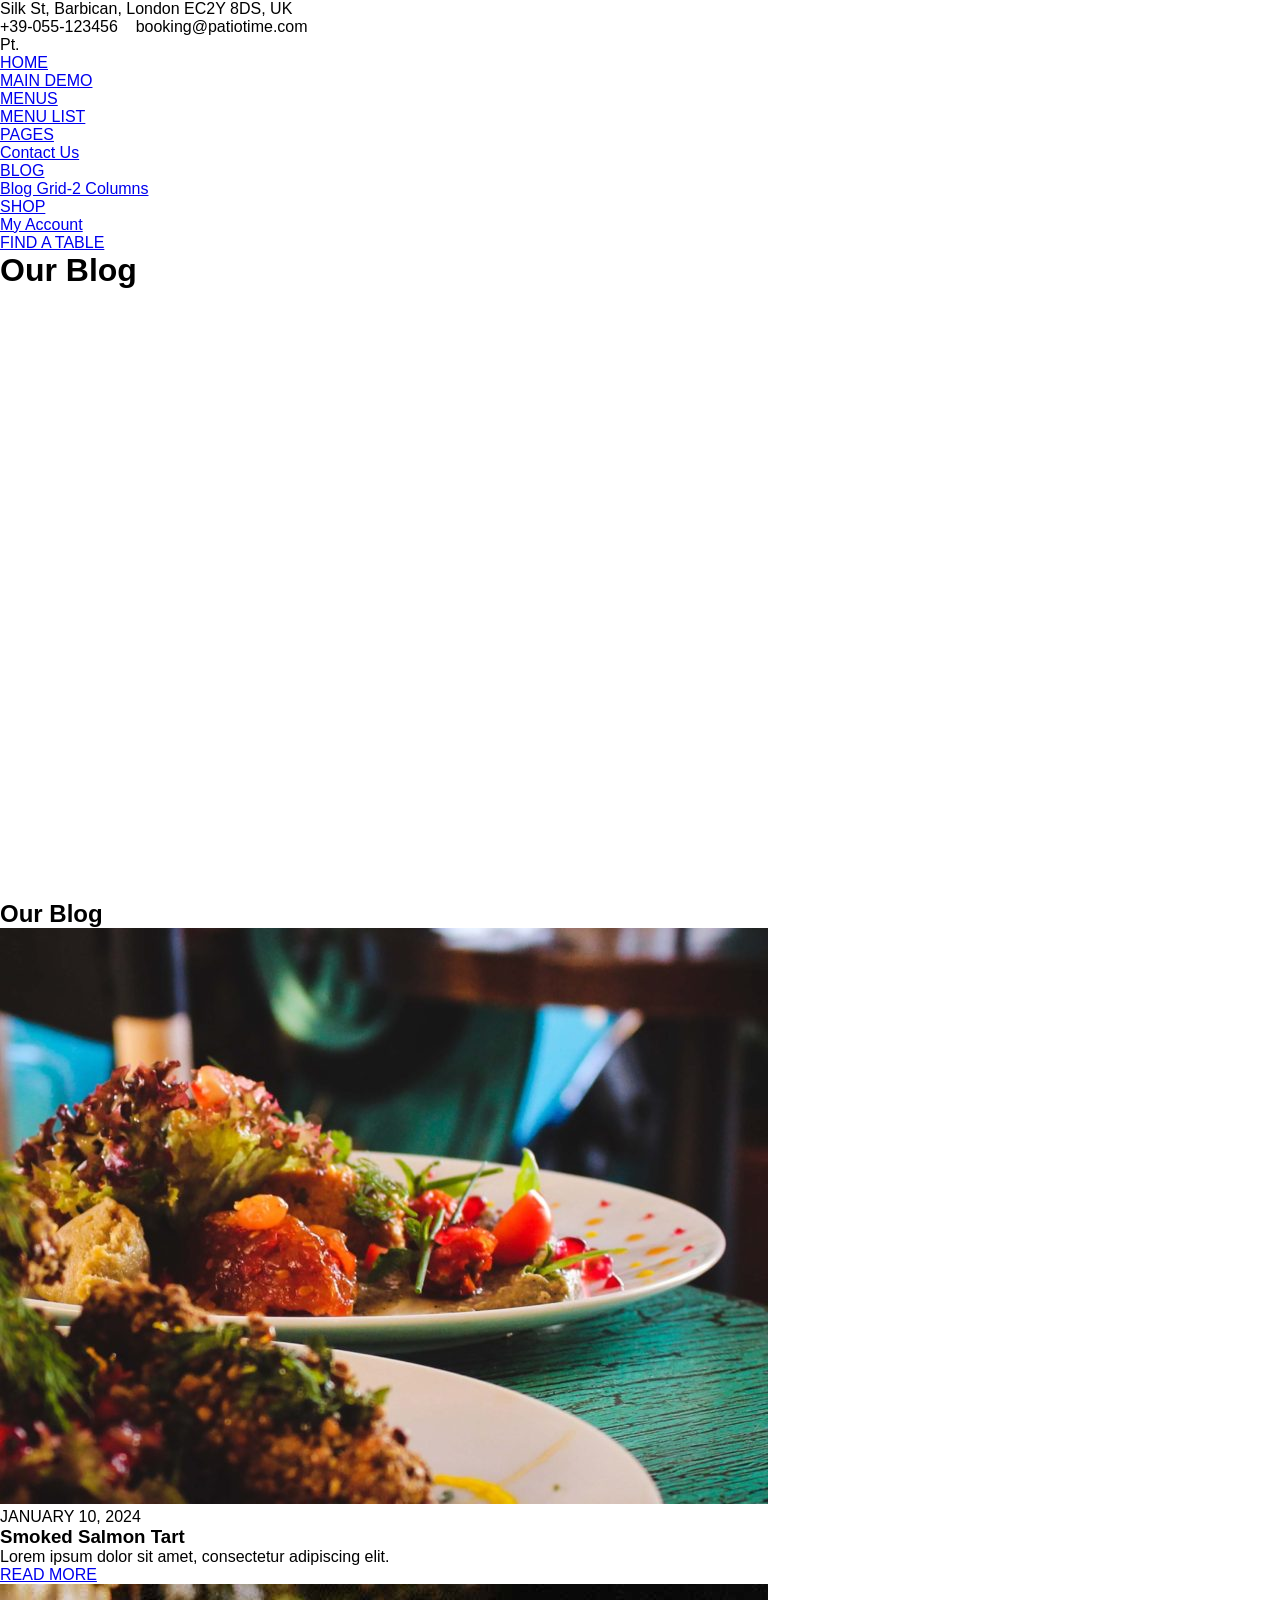
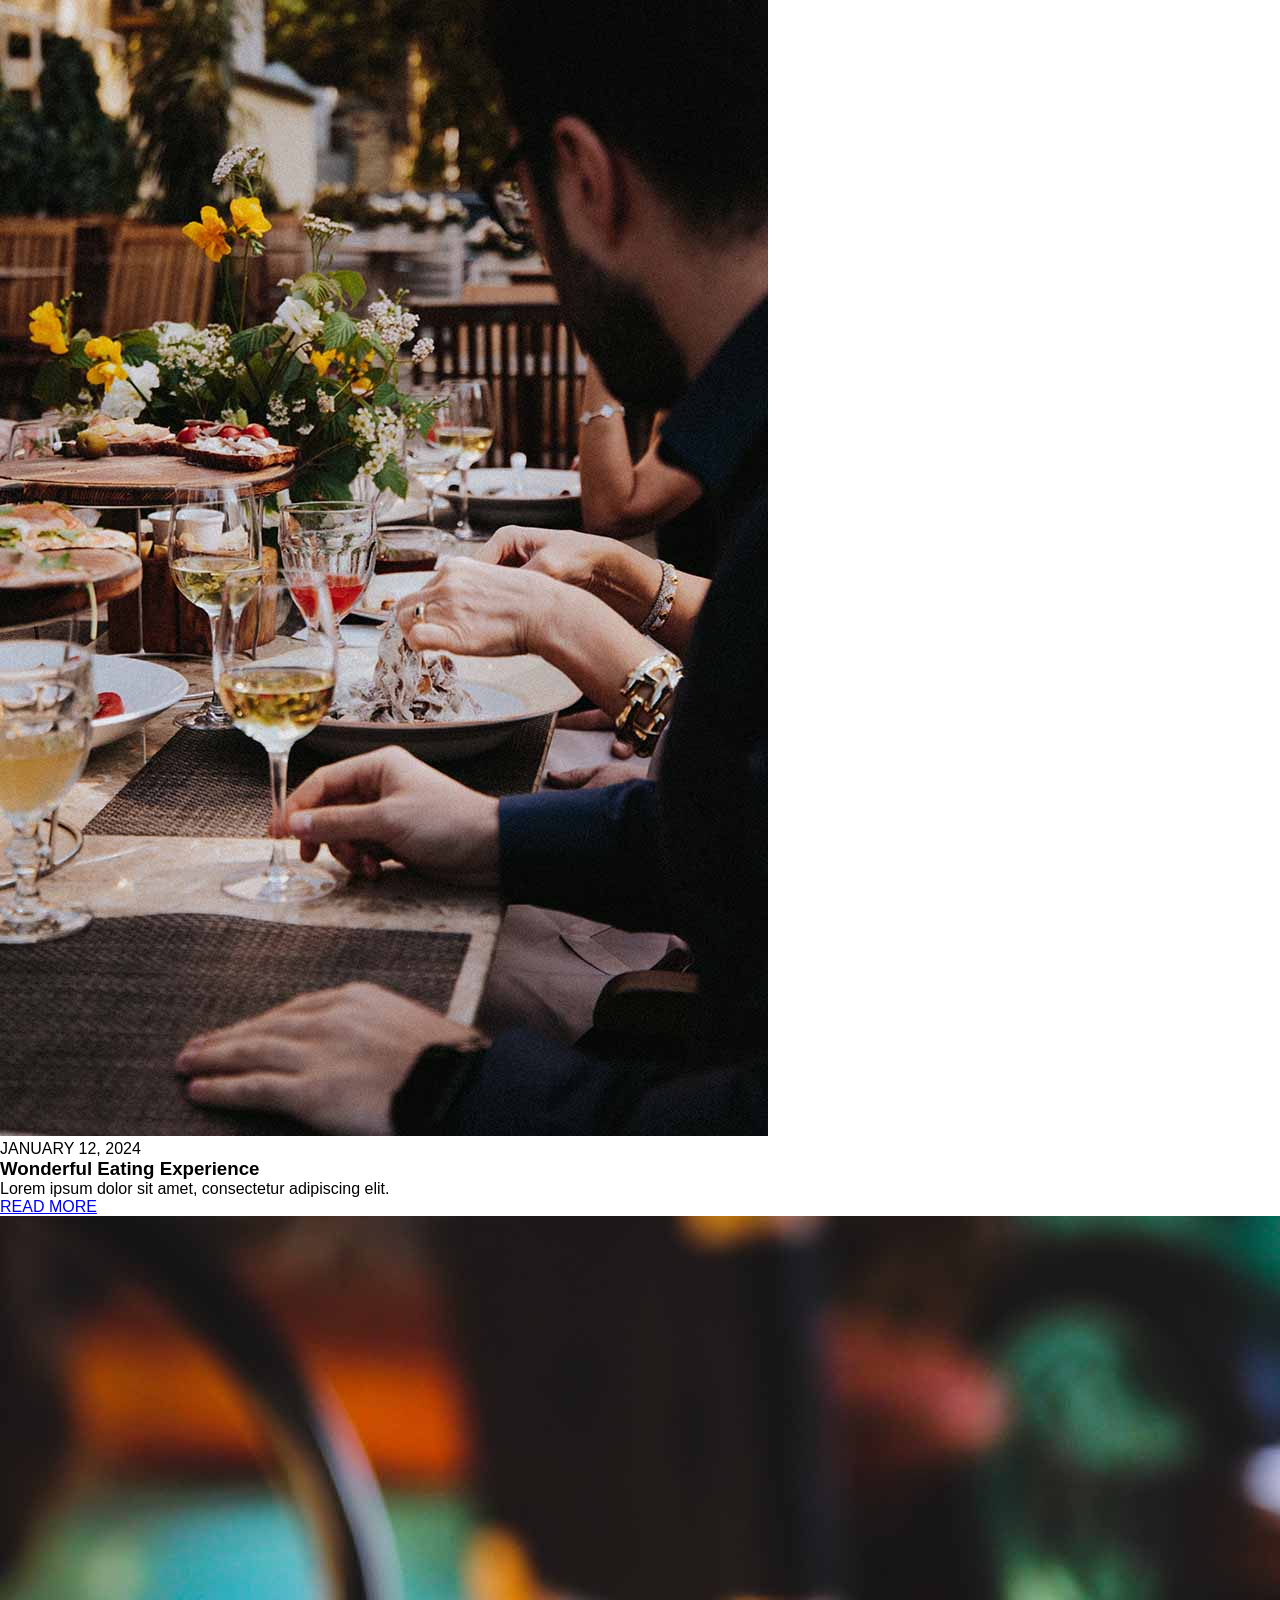
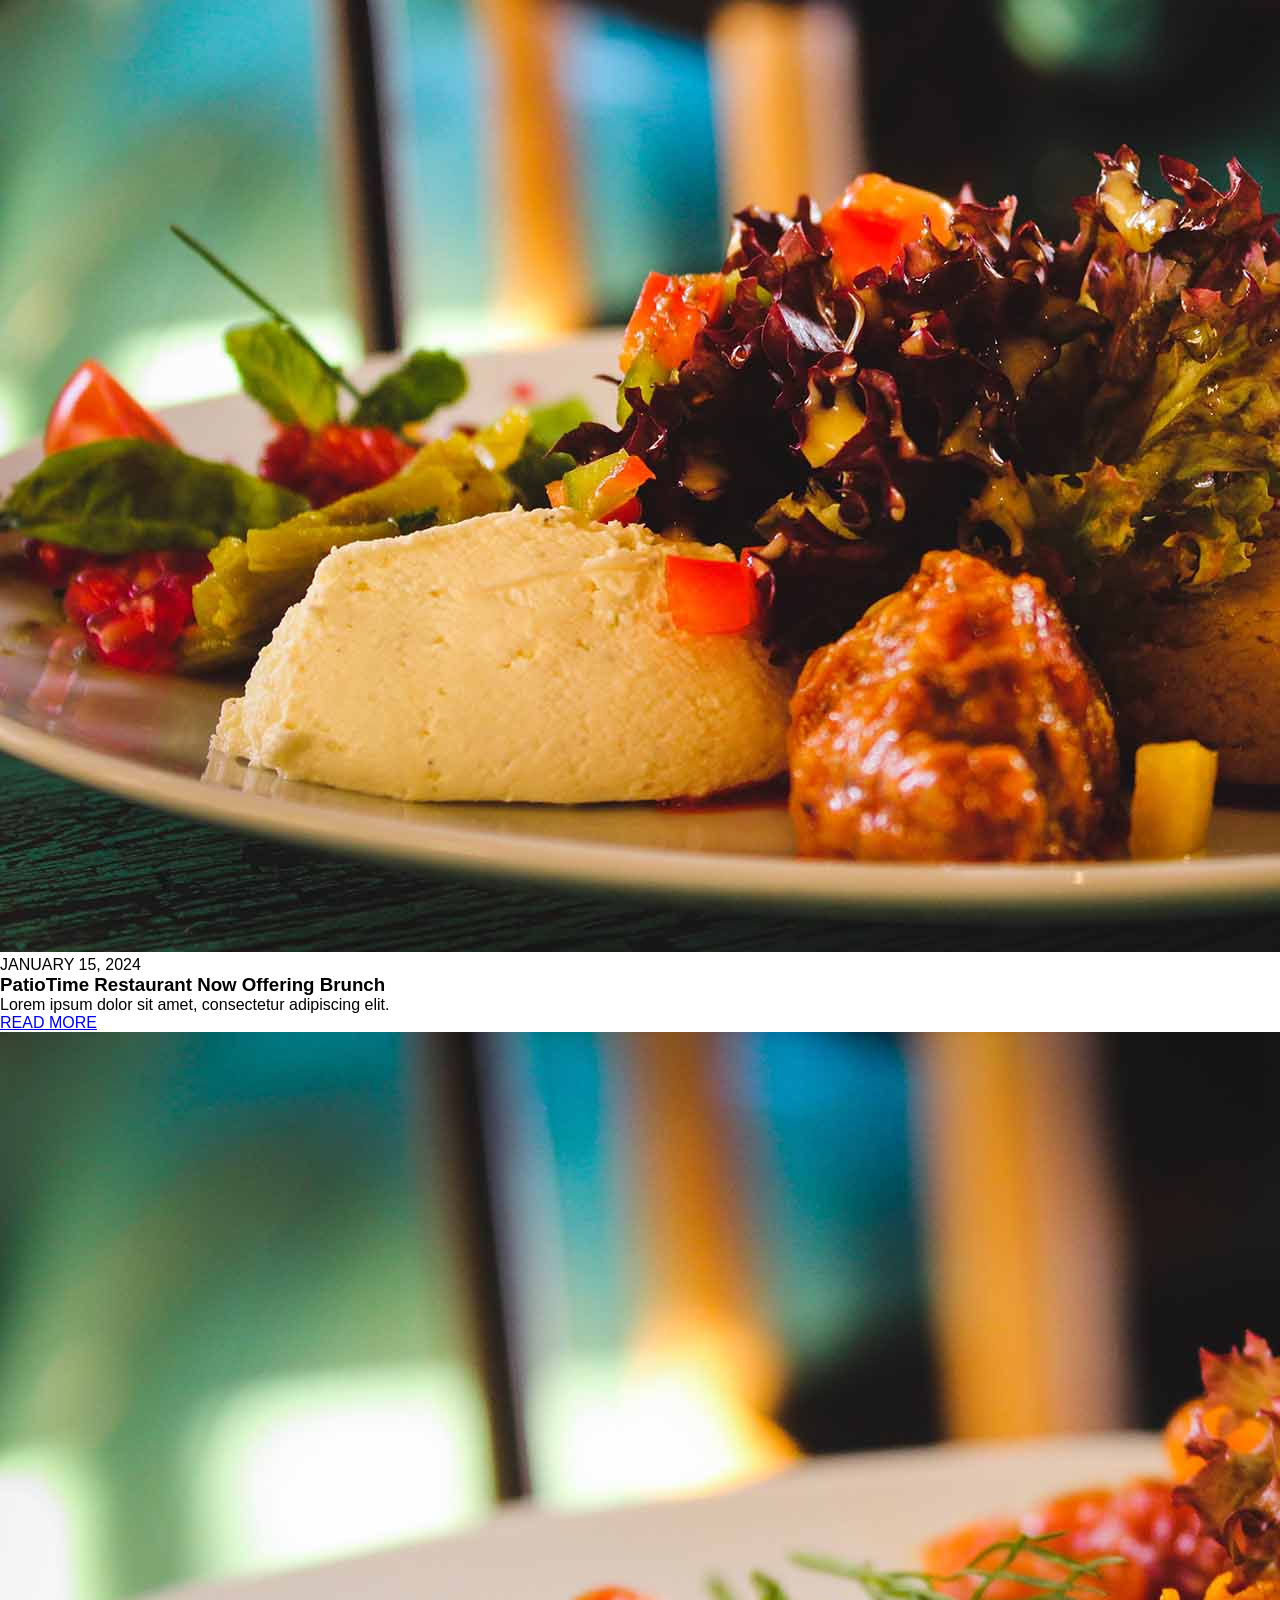
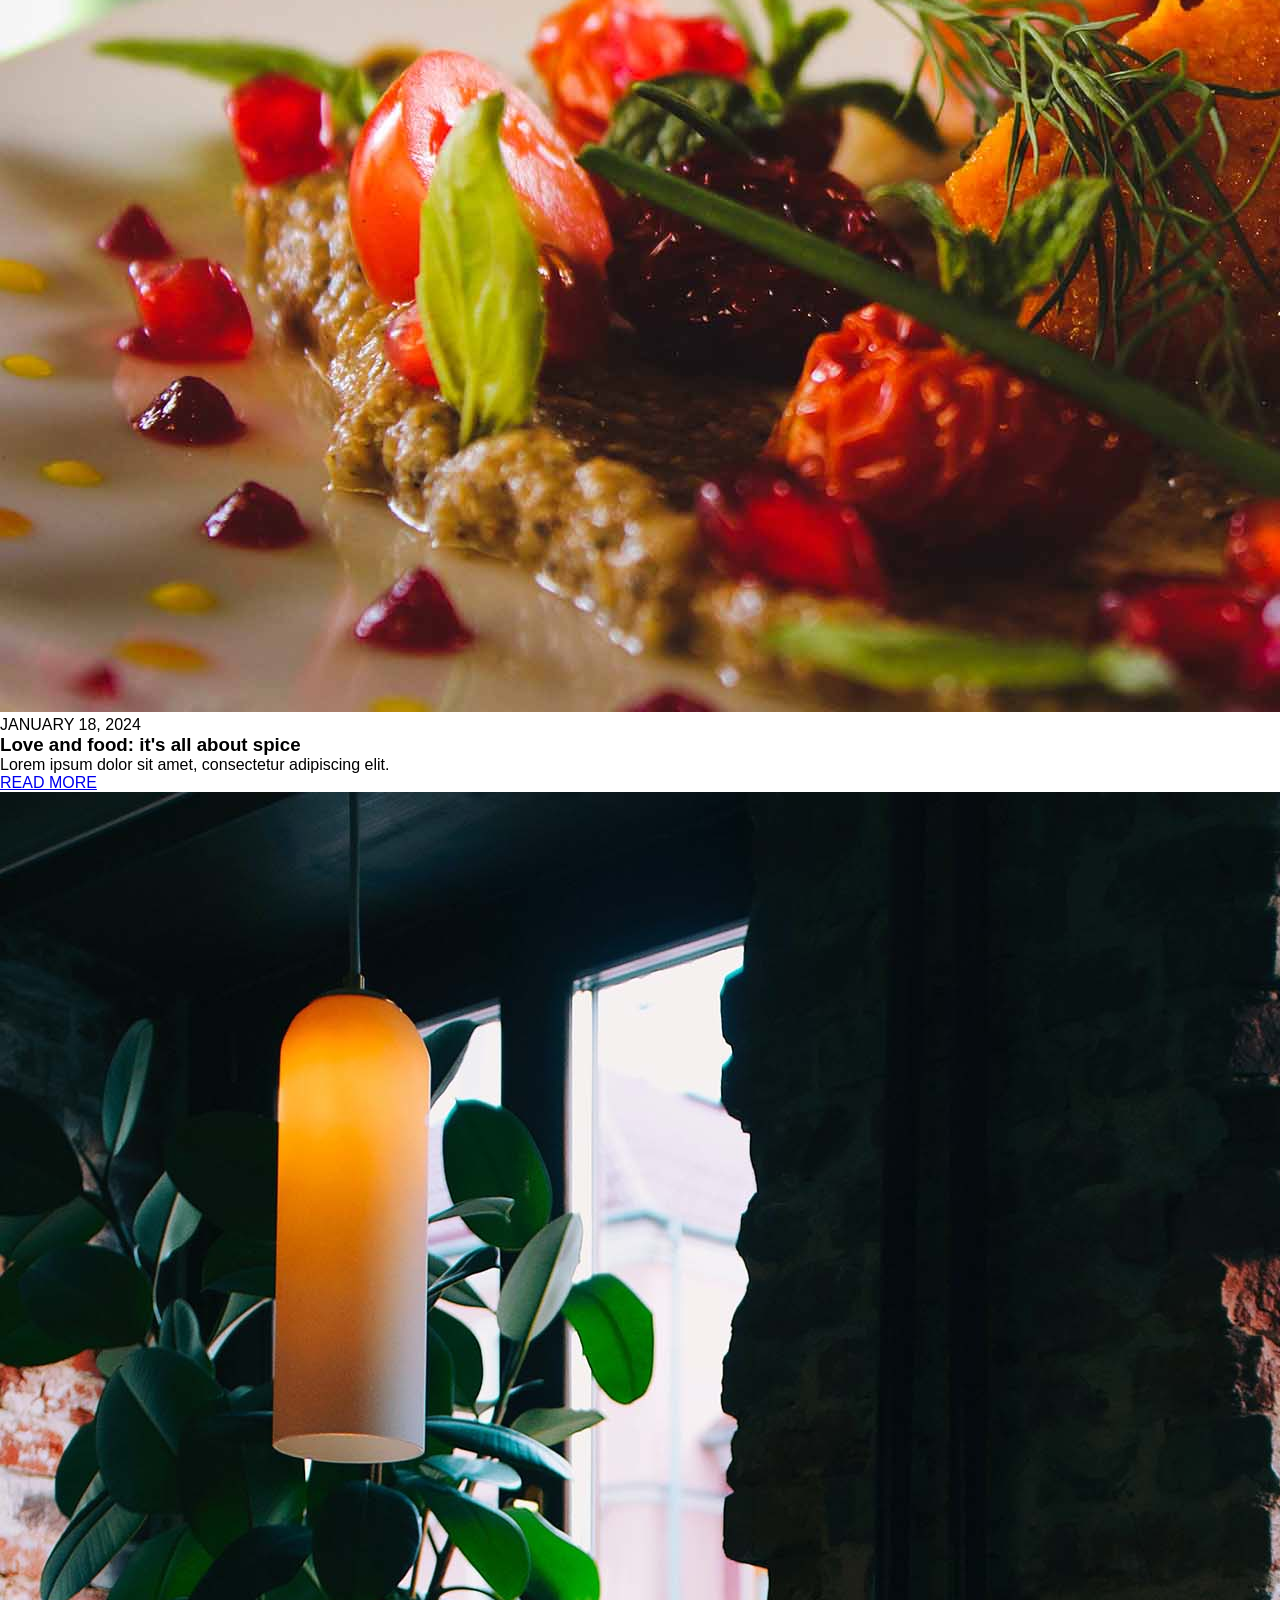
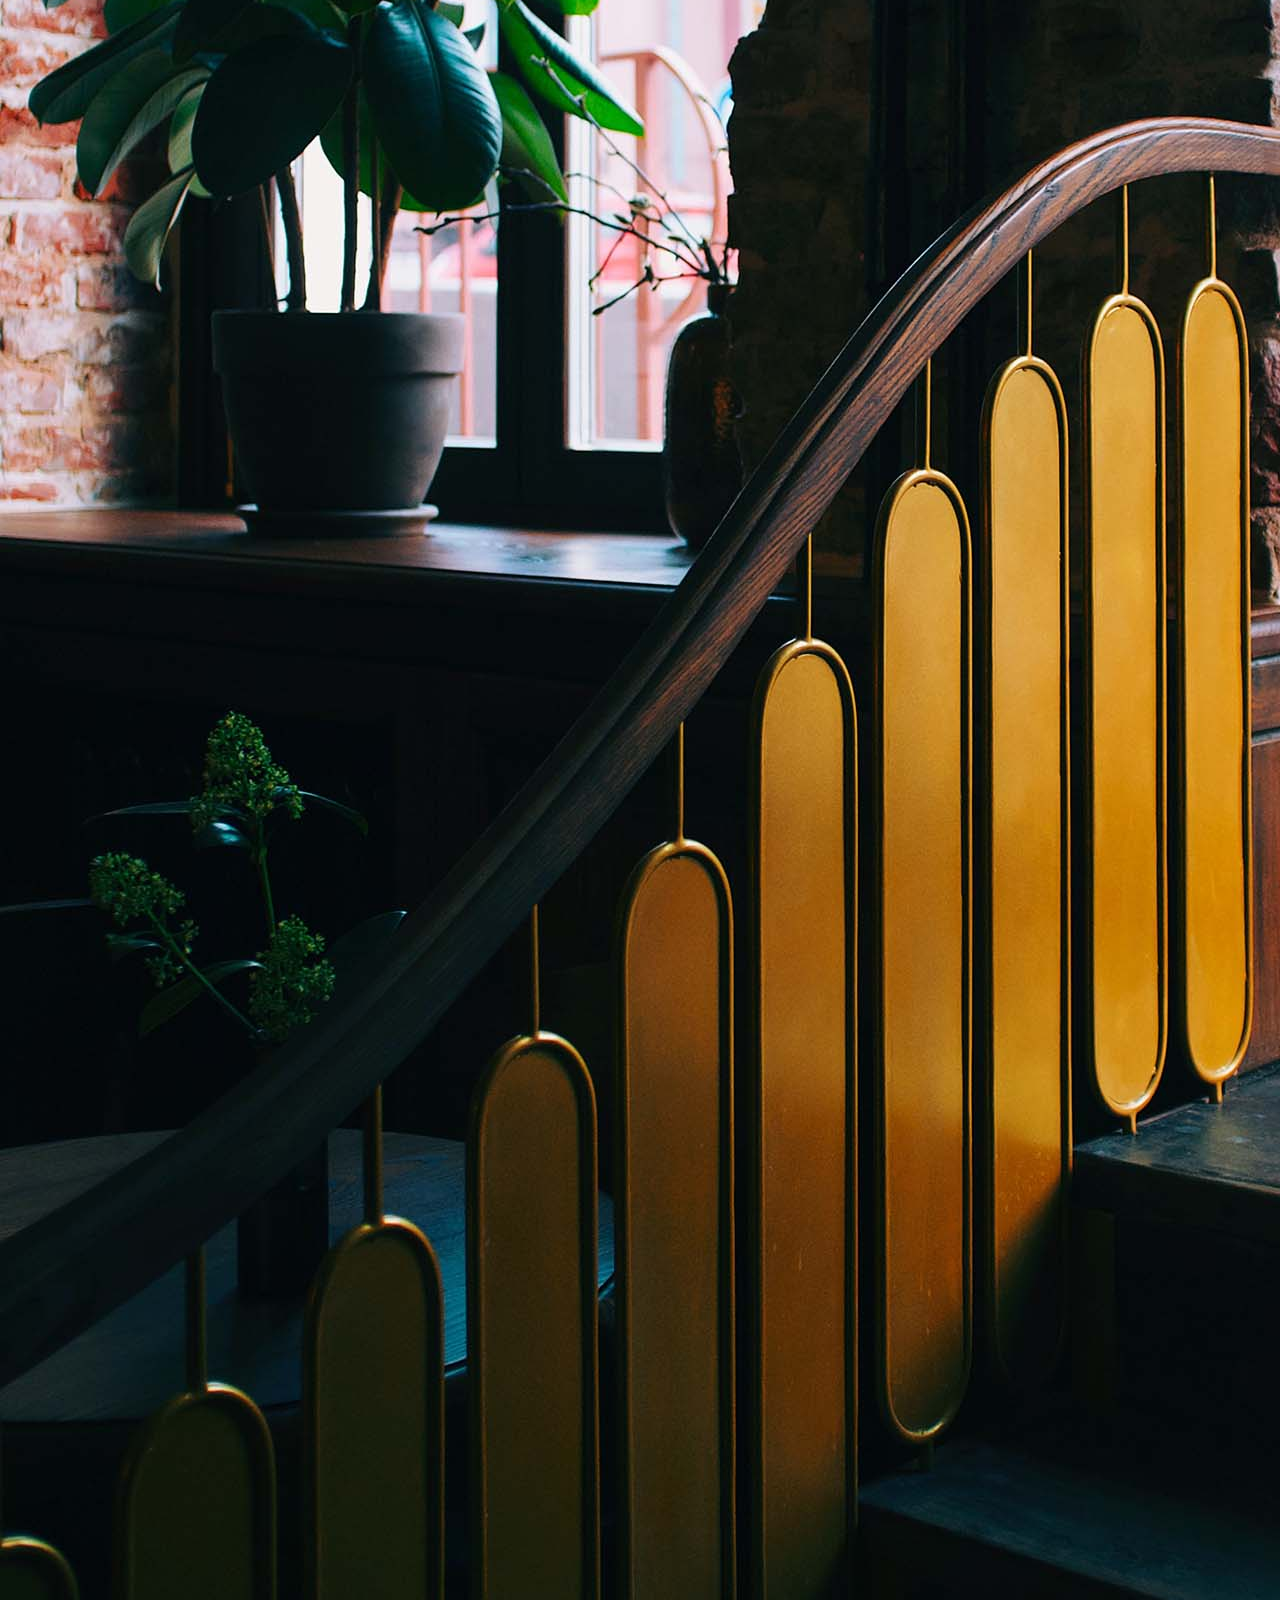
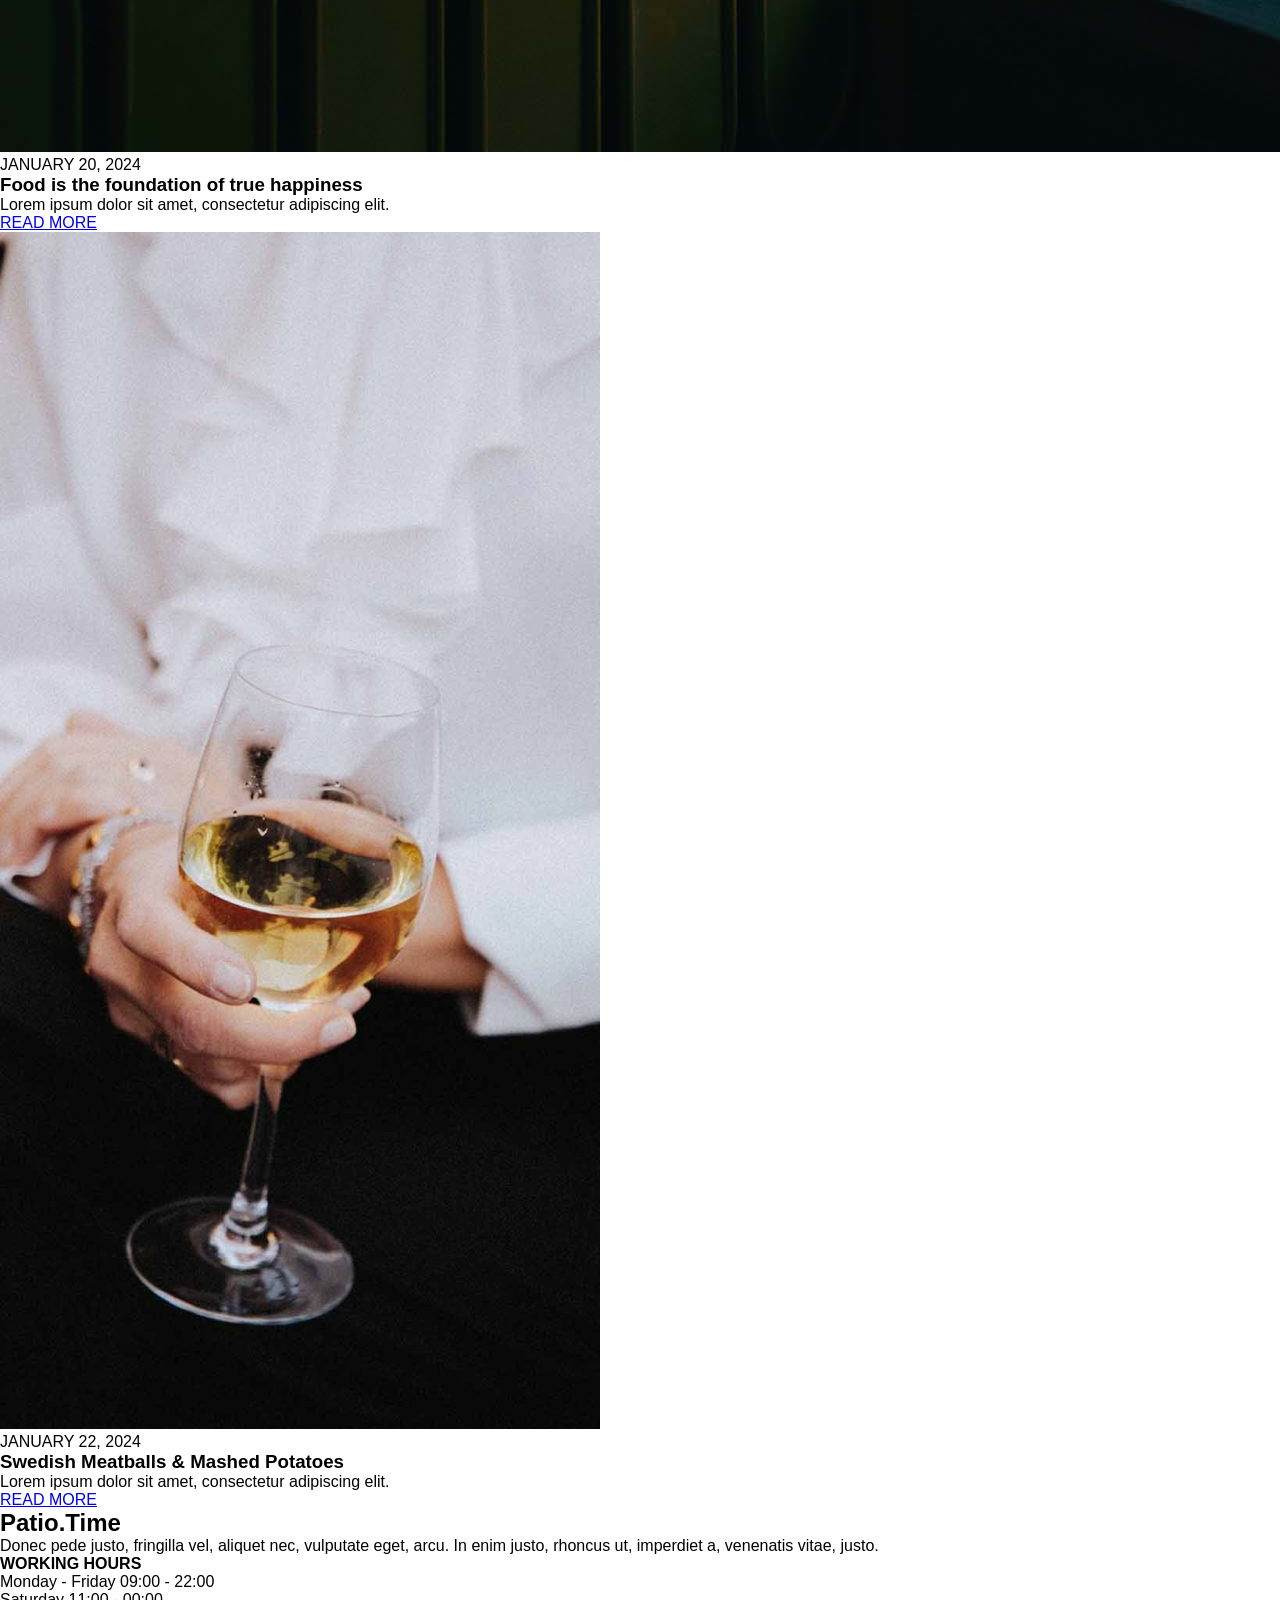
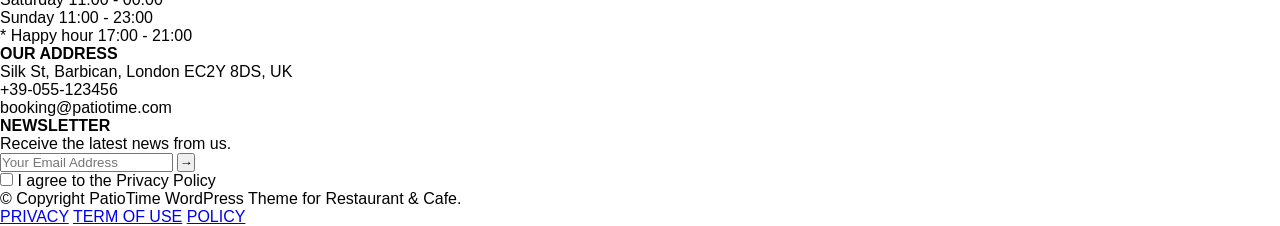
==== commit 300caaed: "Update blog.html" ====
--- a/blog.html
+++ b/blog.html
@@ -8,7 +8,7 @@
  
 <link href="https://fonts.googleapis.com/css2?family=Playfair+Display:wght@400;700&family=Poppins:wght@300;400&display=swap" rel="stylesheet">
 <link href="https://fonts.googleapis.com/css2?family=Playfair+Display:wght@400;600&family=Poppins:wght@300;400&display=swap" rel="stylesheet">
-<link rel="stylesheet" href="./Assets/css/blog.css">
+<link rel="stylesheet" href="../Assets/css/blog.css">
 </head>
 <body>
 
--- a/Assets/css/blog.css
+++ b/Assets/css/blog.css
@@ -11,9 +11,9 @@
 /* HERO */
 .hero {
     height: 100vh;
-    background-image: url('../Assets/images/menu.jpg');
-    background-size:  cover;
-    background-position:  center;
+    background-image: (linear-gradient(rgba(0,0,0,0.6), rgba(0,0,0,0.6)),url('./Assets/images/menu.jpg');
+    background-size:  cover,cover;
+    background-position:  center,center;
     background-repeat: no-repeat;  
     position: relative;
     
@@ -27,7 +27,7 @@
   position: absolute;
   width: 100%;
   height: 100%;
-  background: rgba(0,0,0,0.65);
+  background: none;
 }
 
 /* TOP BAR */
